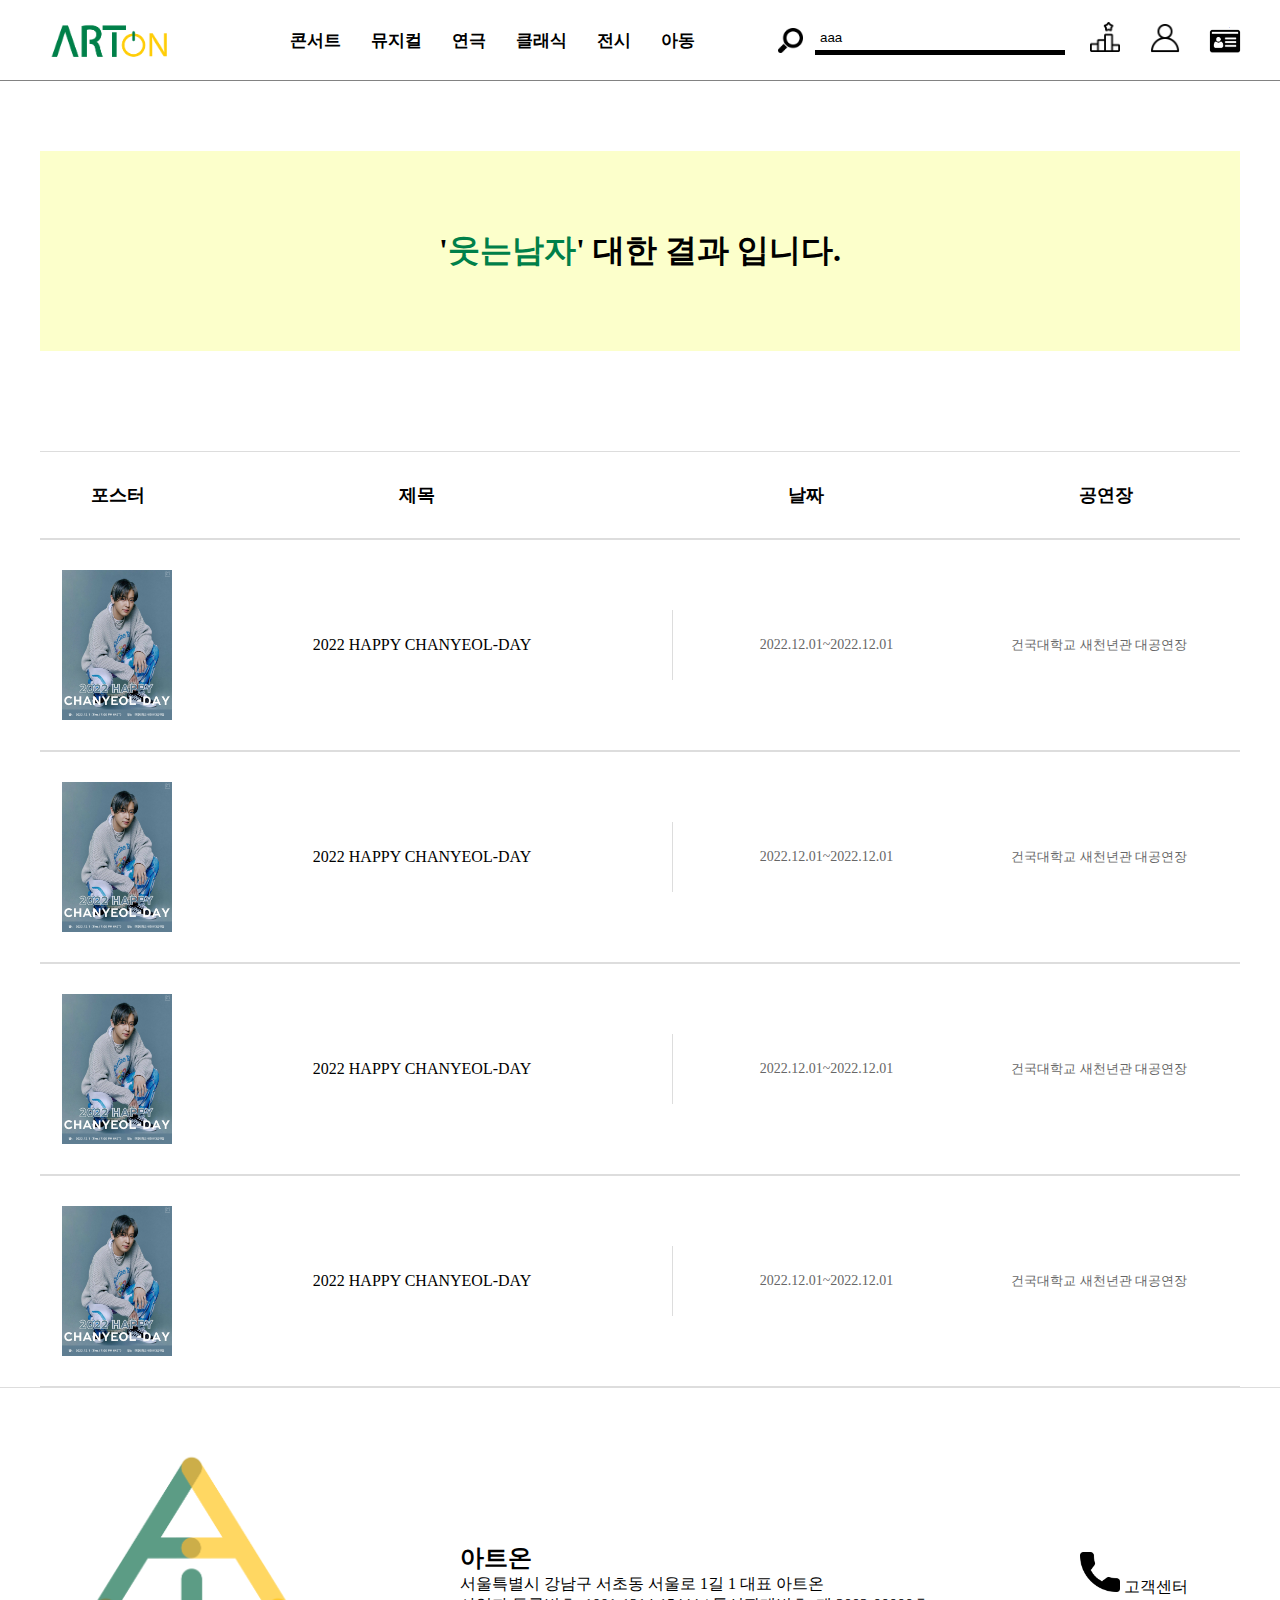
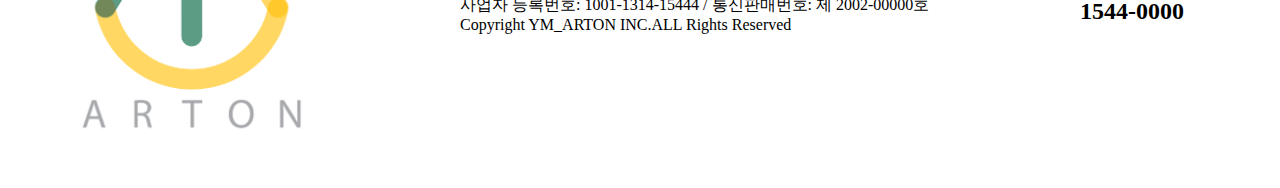
==== search.html @ f40ba588 "second commit" ====
<!DOCTYPE html>
<html lang="en">
<head>
    <meta charset="UTF-8">
    <meta http-equiv="X-UA-Compatible" content="IE=edge">
    <meta name="viewport" content="width=device-width, initial-scale=1.0">
    <title>ArtOn</title>
    <link rel="icon" href="./img/최종_바비콘.png">
    <link rel="stylesheet" href="./css/common.css">
    <link rel="stylesheet" href="./css/h_f.css">
    <link rel="stylesheet" href="./css/search.css">
    <script src="https://code.jquery.com/jquery-1.12.4.js"></script>
    <script src="./js/h_f.js"></script>
    <script src="./js/search.js"></script>
</head>
<body>
<div id="wrap">
    <header class="header">
        <div class="header_area">
            <div class="logo">아트온 로고<a href="index.html"></a></div>
            <ul class="menu_ul">
                <li>
                    <a href="#">콘서트</a>
                </li>
                <li>
                    <a href="#">뮤지컬</a>
                </li>
                <li>
                    <a href="#">연극</a>
                </li>
                <li>
                    <a href="#">클래식</a>
                </li>
                <li>
                    <a href="#">전시</a>
                </li>
                <li>
                    <a href="#">아동</a>
                </li>
            </ul>
            <div class="icon_list">
                <div class="search_area">
                    <div class="search">
                        <a href="#">
                            <div class="search_bar">
                            </div>
                        </a>
                    </div>
                    <input id="srch_con" type="text" value="aaa">
                </div>
                <div class="icon_area">
                    <div class="icon_sec">
                        <a href="rank.html">
                            <div class="rank_img"></div>
                            <span class="text">랭킹</span>
                        </a>
                    </div>
                    <div class="icon_sec">
                        <a href="#">
                            <div class="login_img"></div>
                            <div class="text">로그인</div>
                        </a>
                    </div>
                    <div class="icon_sec">
                        <a href="#">
                            <div class="my_img"></div>
                            <div class="text">마이페이지</div>
                        </a>
                    </div>
                </div>
            </div>
        </div>
    </header>
    <main class="main">
        <div class="contents_area">
            <div class="results_area">
                <div>'<span id="result">웃는남자</span>' 대한 결과 입니다.</div>
            </div>
            <table class="result_head">
                <thead>
                    <th style="width: 150px">포스터</th>
                    <th style="width: 440px">제목</th>
                    <th style="width: 330px">날짜</th>
                    <th>공연장</th>
                </thead>
            </table>
            <div class="result_table">
                <div class="result_box">
                    <a class="result_img" href="#">
                        <img src="./img/rank/rank_1.jpg" alt="포스터">
                    </a>
                    <div class="result_title_box">
                        <a href="#">
                            2022 HAPPY CHANYEOL-DAY
                        </a>
                    </div>
                    <div class="result_date">
                        2022.12.01~2022.12.01
                    </div>
                    <div class="result_place">
                        건국대학교 새천년관 대공연장
                    </div>
                </div> 
            </div>
        </div>
    </main>
    <footer class="footer">
        <div class="contents_area">
            <a href="#"><div class="f_logo">아트온 로고</div></a>
            <div class="f_desc">
                <p class="f_title">아트온</p >
                <p>서울특별시 강남구 서초동 서울로 1길 1 대표 아트온</p>
                <p>사업자 등록번호: 1001-1314-15444 / 통신판매번호: 제 2002-00000호</p>
                <p>Copyright YM_ARTON INC.ALL Rights Reserved</p>
            </div>
            <div class="cst_num">
                <img src="./img/call.png" alt="">
                <span>고객센터</span>
                <p class="f_number">1544-0000</p>
            </div>
        </div>
    </footer>
</div>
</body>
</html>
---- css/common.css ----
body{margin: 0%;}
ul{list-style: none; margin: 0;padding: 0%;}
a{text-decoration: none; color: inherit;}
p{margin: 0;}
---- css/h_f.css ----
/* *****************************폰트***************************** */
@font-face {
    font-family: 'NanumBarunGothic';
    font-style: normal;
    font-weight: 400;
    src: url('//cdn.jsdelivr.net/font-nanumlight/1.0/NanumBarunGothicWeb.eot');
    src: url('//cdn.jsdelivr.net/font-nanumlight/1.0/NanumBarunGothicWeb.eot?#iefix') format('embedded-opentype'), url('//cdn.jsdelivr.net/font-nanumlight/1.0/NanumBarunGothicWeb.woff') format('woff'), url('//cdn.jsdelivr.net/font-nanumlight/1.0/NanumBarunGothicWeb.ttf') format('truetype');
   }
   
   @font-face {
    font-family: 'NanumBarunGothic';
    font-style: normal;
    font-weight: 700;
    src: url('//cdn.jsdelivr.net/font-nanumlight/1.0/NanumBarunGothicWebBold.eot');
    src: url('//cdn.jsdelivr.net/font-nanumlight/1.0/NanumBarunGothicWebBold.eot?#iefix') format('embedded-opentype'), url('//cdn.jsdelivr.net/font-nanumlight/1.0/NanumBarunGothicWebBold.woff') format('woff'), url('//cdn.jsdelivr.net/font-nanumlight/1.0/NanumBarunGothicWebBold.ttf') format('truetype')
   }
   
   @font-face {
    font-family: 'NanumBarunGothic';
    font-style: normal;
    font-weight: 300;
    src: url('//cdn.jsdelivr.net/font-nanumlight/1.0/NanumBarunGothicWebLight.eot');
    src: url('//cdn.jsdelivr.net/font-nanumlight/1.0/NanumBarunGothicWebLight.eot?#iefix') format('embedded-opentype'), url('//cdn.jsdelivr.net/font-nanumlight/1.0/NanumBarunGothicWebLight.woff') format('woff'), url('//cdn.jsdelivr.net/font-nanumlight/1.0/NanumBarunGothicWebLight.ttf') format('truetype');
   }
.nanumbarungothic * {
    font-family: 'NanumBarunGothic', sans-serif;
   }
   
#wrap{
    /* min-width: 1400px; */
}
/* *****************************헤더***************************** */
.btn_gotop{
    width: 70px;
    position: fixed;
    bottom: 30px;
    right: 20px;
    cursor: pointer;
	padding: 15px;
    z-index: 999999;
    display: none;
}
.header{
    width: 100%;
    height: 80px;
    display: flex;
    justify-content: space-around;
    align-items: center;
    background: white;
    border-bottom: 1px solid #828282;
}
.header_event{
    position: fixed;
    left: 0%;
    top: 0%;
    z-index: 999999;
}
.contents_area{ 
    width: 1200px;
    margin: 0 auto;
    display: inherit;
    justify-content: inherit;   
    gap: inherit;
    align-items: inherit;
}
.header_area{
    width: 100%;
    min-width: 1200px;
    height: 100%;
    box-sizing: border-box;
    display: flex;
    justify-content: space-between;
    align-items: center;
}
.logo{
    width: 200px;
    height: 80px; 
    padding: 0 0 0 20px;
    text-indent: -99999px;
    background: url(../img/메인_로고.png) no-repeat center / 120px ;
}
.logo a{
    display: block;
    width: 100%;
    height: 100%;
    background-color: inherit;
    overflow: hidden;
}
.menu_ul{
    display: flex;
    gap: 30px; 
    font-size: 17px;
    font-weight: 700; 
    padding: 0 20px;
}
.menu_ul a{
    display: block;
    width: 100%;
    height: 100%;
    white-space: nowrap;
}
.menu_ul li{
    position: relative;
}
.menu_ul li::after{
    content: "";
    position: absolute;
    left: 0;
    bottom: -7px;
    width: 0;
    height: 5px;
    background-color: #22974a;
}
/* 마우스 호버시 밑줄 왼쪽에서 오른쪽 */
.menu_ul > li:hover::after{
    transition: all .5s;
    width: 100%;
}
/* 아이콘 영역 */
.icon_list{
    display: flex;
    align-items: center;
    height: 100%;
}
.search_area{
    display: flex;
    margin-right: 10px;
}
.icon_area{    
    display: flex;
    align-items: center;
    height: 100%;
    padding-top: 13px;
    box-sizing: border-box;
}
.search_bar{
    width: 30px;
    height: 30px;
    background: url(../img/g_search.png) no-repeat center / 25px;
}
#srch_con{
    width: 250px;
    outline: none;
    border: none;
    background-color: inherit;
    border-bottom: 5px solid #000;
    padding: 0 5px;
    box-sizing: border-box;
}
.search{
    margin: 0px 10px;
}
.icon_sec{
    height: 100%;
    display: flex;
    align-items: center;
    text-align: center;
    margin: 0px 10px;
}
.rank_img{
    width: 40px;
    height: 40px;
    background: url(../img/g_lank.png) no-repeat center / 30px;
}
.login_img{
    width: 40px;
    height: 40px;
    background: url(../img/g_login.png) no-repeat center / 30px;
}
.my_img{
    width: 40px;
    height: 40px;
    background: url(../img/마이페이지아이콘.png) no-repeat center / 60px;
}
.text{
    font-size: 13px;
    font-weight: 600;
    opacity: 0;
    transition: all .5s;
}
.my_img + .text{
    transform: translateX(-7px);
    white-space: nowrap;
}
.icon_sec:hover .text{
    opacity: 1;
}
/* ***************************** 푸터 ***************************** */
.footer{
    width: 100%;
    height: 400px;
    border-top: 1px solid #ddd;
    display: flex;
    gap: 120px;
    align-items: center;
}
.f_logo{
    width: 300px;
    height: 300px;
    background: url(../img/최종_푸터_로고.png) no-repeat center / contain;
    text-indent: -9999px;
}
.f_desc{ 
    width: 500px;
}
.f_title{
    font-size: 24px;
    font-weight: 800;
}
.cst_num{
    width: 125px;
}
.cst_num img{   
    width: 40px;
}
.f_number{
    margin: 0%;
    font-size: 24px;
    font-weight: 900;
}
---- css/search.css ----
.results_area{    
    margin-top: 70px;
    width: 100%;
    height: 200px;
    background-color: #fcffcb;
    display: flex;
    align-items: center;
    justify-content: center;
    font-size: 32px;
    font-weight: 800;
}
#result{
    color: #008049;
    font-weight: 900;
}
.result_head{
    width: 100%;
    line-height: 80px;
    border-bottom: 1px solid #ddd;
    font-size: 18px;
    border-top: 1px solid #ddd;
    margin-top: 100px;
}
.result_table{
    width: 100%;
}
.result_box{
    display: flex;
    padding: 30px 22px;
    border-top: 1px solid #ddd;
    border-bottom: 1px solid #ddd;
    align-items: center;
    line-height: 70px;
    text-align: center;
}
.result_img{
    width: 110px;
    height: 150px;
}
.result_img img{
    width: 100%;
    height: 100%;
}
.result_title_box{
    width: 500px;
    overflow: hidden;
    text-overflow: ellipsis;
    font-size: 16px;
}
.result_date{
    width: 307px;
    border-left: 1px solid #ddd;
    font-size: 14px;
    color: #666;
    overflow: hidden;
    text-overflow: ellipsis;
}
.result_place{
    width: 238px;
    font-size: 13px;
    color: #666;
    overflow: hidden;
    text-overflow: ellipsis;
}
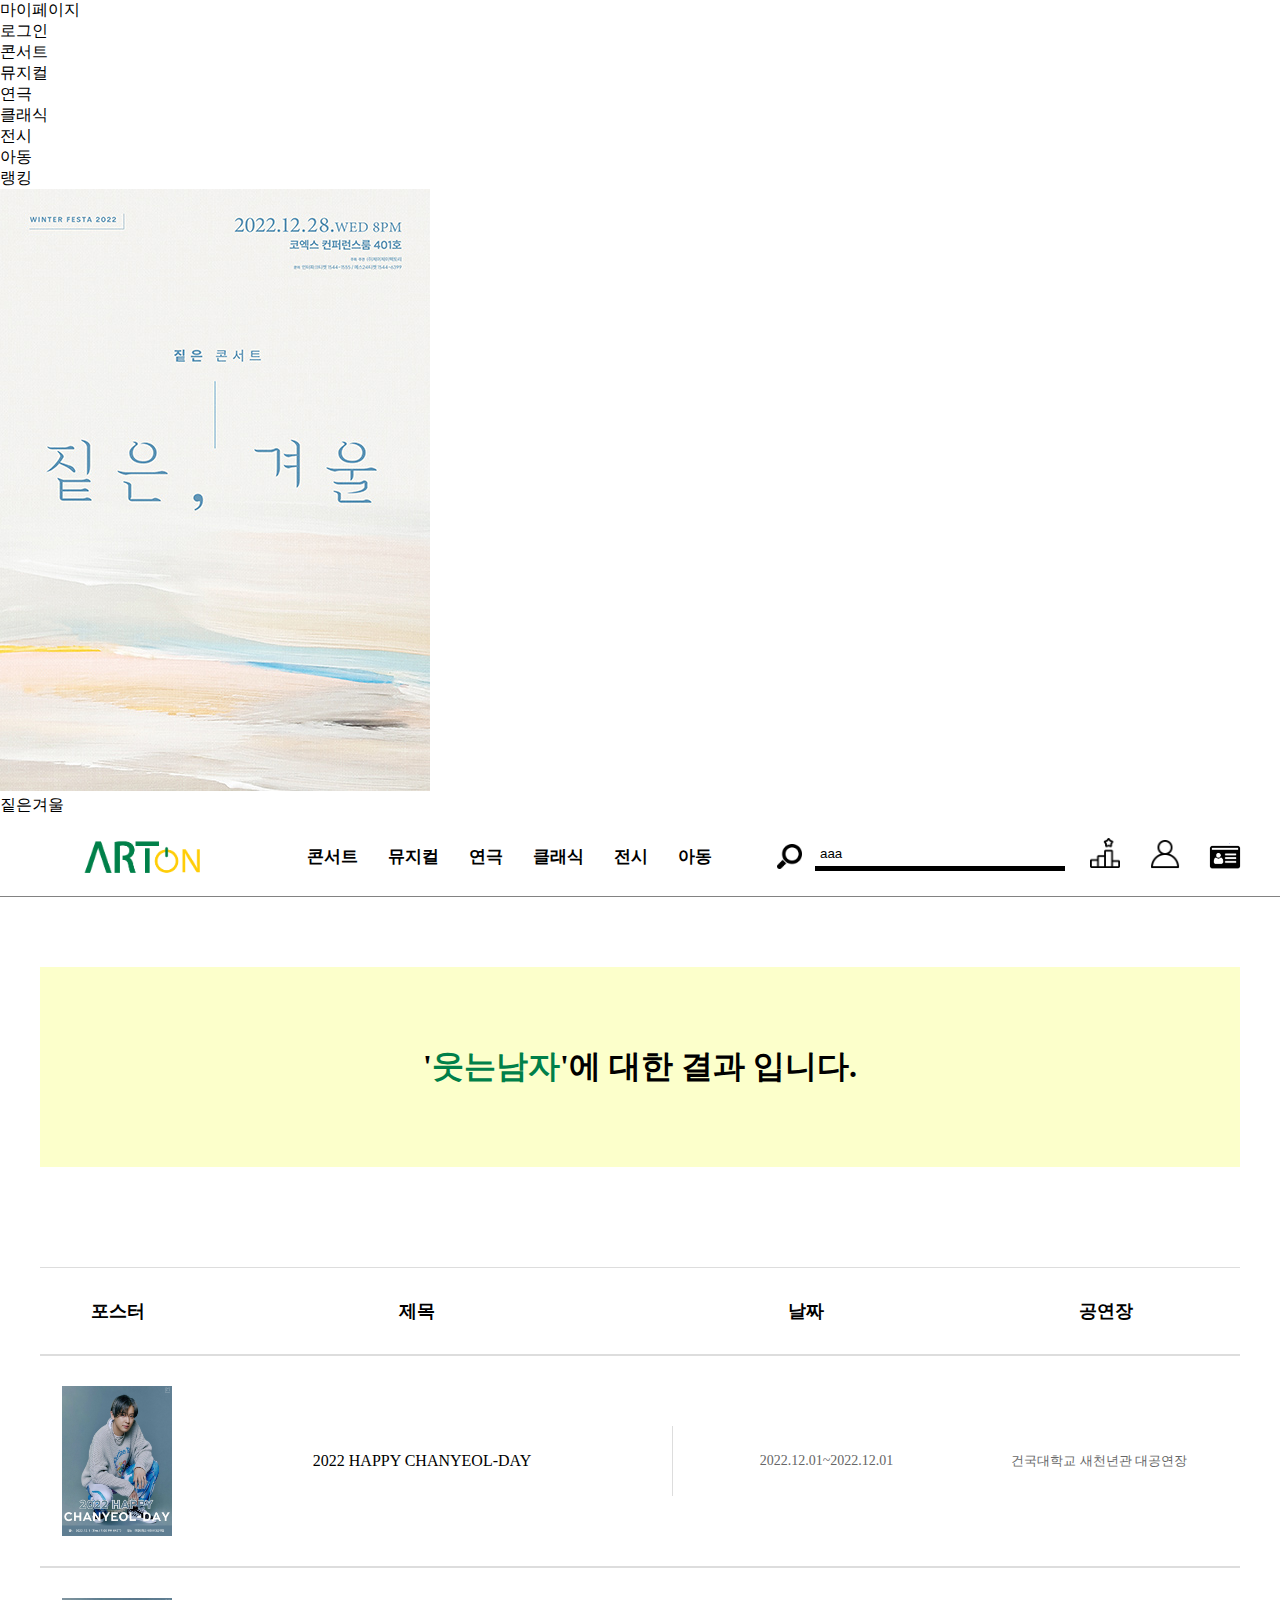
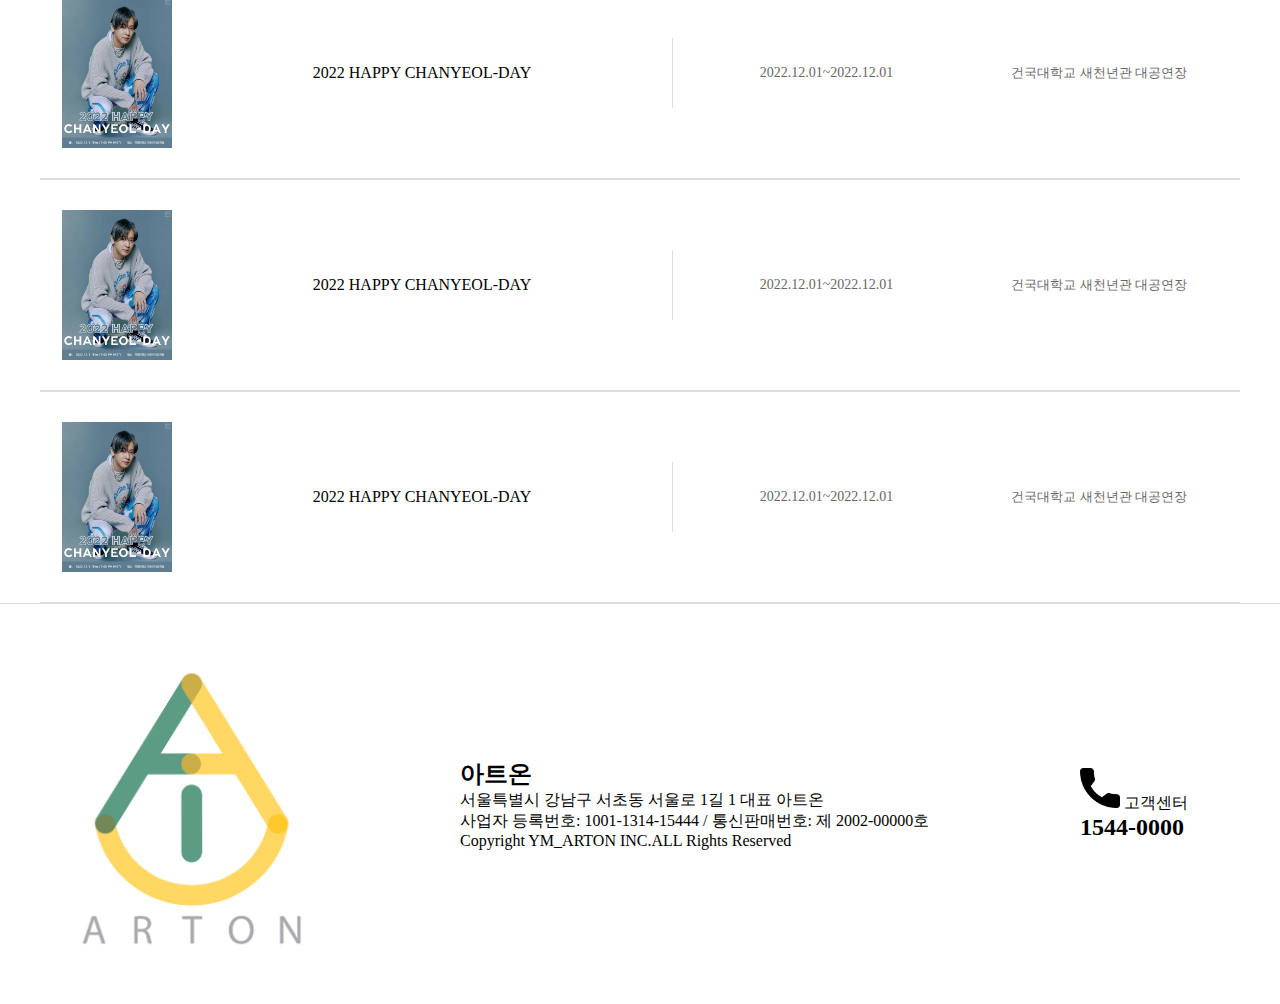
==== commit 38450305: "last commit" ====
--- a/search.html
+++ b/search.html
@@ -15,8 +15,49 @@
 </head>
 <body>
 <div id="wrap">
+    <div class="ham_box">
+        <div class="side_ham_box">
+            <div class="side_hamberg">
+                <div class="line" ></div>
+                <div class="line" ></div>
+                <div class="line" ></div>
+            </div>
+            <a href="#"><div class="ham_head">마이페이지</div></a>
+            <a href="#"><div class="ham_head">로그인</div></a>
+        </div>
+        <ul class="ham_menu_ul">
+            <li>
+                <a href="#">콘서트</a>
+            </li>
+            <li>
+                <a href="#">뮤지컬</a>
+            </li>
+            <li>
+                <a href="#">연극</a>
+            </li>
+            <li>
+                <a href="#">클래식</a>
+            </li>
+            <li>
+                <a href="#">전시</a>
+            </li>
+            <li>
+                <a href="#">아동</a>
+            </li>
+        </ul>
+        <div class="ham_reg">
+            <a href="#"><div class="ham_rank">랭킹</div></a>
+            <img src="./img/art_pick/concert_1.jpg" alt="">
+            <div class="ham_per">짙은겨울</div>
+        </div>
+    </div>
     <header class="header">
         <div class="header_area">
+            <div class="hamberg">
+                <div class="line" ></div>
+                <div class="line" ></div>
+                <div class="line" ></div>
+            </div>
             <div class="logo">아트온 로고<a href="index.html"></a></div>
             <ul class="menu_ul">
                 <li>
@@ -74,14 +115,16 @@
     <main class="main">
         <div class="contents_area">
             <div class="results_area">
-                <div>'<span id="result">웃는남자</span>' 대한 결과 입니다.</div>
+                <div>'<span id="result">웃는남자</span>'에 대한 결과 입니다.</div>
             </div>
             <table class="result_head">
                 <thead>
-                    <th style="width: 150px">포스터</th>
-                    <th style="width: 440px">제목</th>
-                    <th style="width: 330px">날짜</th>
-                    <th>공연장</th>
+                    <tr>
+                        <th style="width: 150px">포스터</th>
+                        <th style="width: 440px">제목</th>
+                        <th style="width: 330px">날짜</th>
+                        <th>공연장</th>
+                    </tr>
                 </thead>
             </table>
             <div class="result_table">
